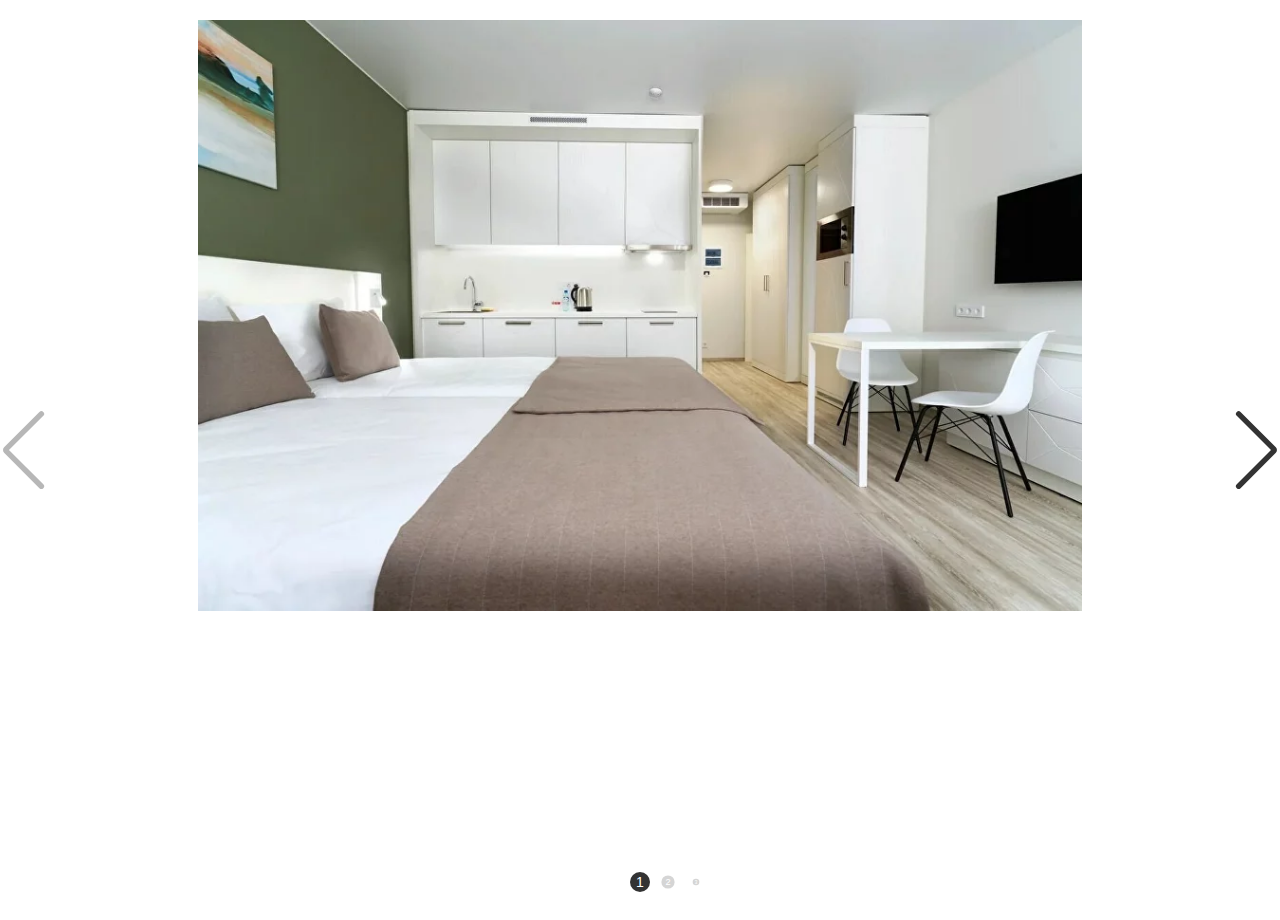
==== lab7/index.html @ e77c1f6b "done lab-7" ====
<!DOCTYPE html>
<html lang="en">
<head>
    <meta charset="UTF-8">
    <meta name="viewport" content="width=device-width, initial-scale=1.0">
    <!-- <link
    rel="stylesheet"
    href="https://cdn.jsdelivr.net/npm/swiper@11/swiper-bundle.min.css"
    /> -->
    <link rel="stylesheet" href="https://unpkg.com/swiper/swiper-bundle.min.css"/>
    <link rel="stylesheet" href="style.css">
    <title>Swiper</title>
</head>
<body>
    <div class="swiper-container">
        <div class="swiper-wrapper">
          <div class="swiper-slide">
            <img src="image_1.jpeg" alt="Картинка" />
          </div>
          <div class="swiper-slide">
            <img src="image_2.jpeg" alt="Картинка" />
          </div>
          <div class="swiper-slide">
            <img src="image_3.jpeg" alt="Картинка" />
          </div>
          <div class="swiper-slide">
            <img src="image_5.jpeg" alt="Картинка" />
          </div>
          <div class="swiper-slide">
            <img src="image_6.jpeg" alt="Картинка" />
          </div>
          <div class="swiper-slide">
            <img src="image_7.jpeg" alt="Картинка" />
          </div>
          <div class="swiper-slide">
            <img src="image_8.jpeg" alt="Картинка" />
          </div>
        </div>
        <!-- добавление стрелок для управления слайдером -->
        <div class="swiper-button-next"></div>
        <div class="swiper-button-prev"></div>
        <!-- добавление пагинации -->
        <div class="swiper-pagination"></div>
    </div>
    
    <!-- <div class="wrapper">
        <h1 class="title">Slider Swiper</h1>
        <div class="image-slider swiper-container">
            <div class="image-slider__wrapper swiper-wrapper">
                <div class="image-slider__slide swiper-slide">
                    <div class="image-slider__image">
                        <img src="image_1.jpeg" alt="Картинка">
                    </div>
                </div>
                <div class="image-slider__slide swiper-slide">
                    <div class="image-slider__image">
                        <img src="image_2.jpeg" alt="Картинка">
                    </div>
                </div>
                <div class="image-slider__slide swiper-slide">
                    <div class="image-slider__image">
                        <img src="image_3.jpeg" alt="Картинка">
                    </div>
                </div>
            </div>
        </div>
        <div class="swiper-button-prev"></div>
        <div class="swiper-button-next"></div>
    </div> -->
    <!-- <script src="https://cdn.jsdelivr.net/npm/swiper@11/swiper-bundle.min.js"></script> -->
    <script src="https://unpkg.com/swiper/swiper-bundle.min.js"></script>
    <script src="slider.js"></script>      
</body>
</html>
---- lab7/style.css ----
/* *,
*::before,
*::after {
    padding: 0;
    margin: 0;
    border: 0;
    box-sizing: border-box;
}

a {
    text-decoration: none;
}
ul,
ol,
li {
    list-style: none;
}
img {
    vertical-align: top;
}
h1,
h2,
h3,
h4,
h5,
h6 {
    font-weight: inherit;
    font-size: inherit;
} */

html,
body {
    height: 100%;
    line-height: 1;
    font-size: 14px;
    font-family: Arial, Helvetica, sans-serif;
}
.wrapper {
    padding: 30px;
    min-height: 100%;
}


/* title {
    font-size: 30px;
    font-weight: 700;
    color: #fff;
    margin: 0px 0px 30px 0px;
} */

.image-slider {
    padding: 30px 0 70px 0;
}
.image-slider__wrapper {
}
.image-slider__slide {

}
.image-slider__image {
    text-align: center;
}
.image-slider__image img {
    max-width: 100%;
}

.swiper-container {
    width: 100%;
    margin: 20px 0;
}
  
.swiper-slide {
    width: 100%;
    overflow: hidden; /* Обрезать изображения, если они не соответствуют размерам слайда */
}
  
.swiper-slide img {
    width: 70%;
    height: 60%;
    object-fit: cover; /* Сохраняет соотношение сторон изображения и обрезает его, чтобы оно полностью покрывало слайд */
    margin-left: auto;
    margin-right: auto;
    display: block;
}

/* по умолчанию стили стрелок реализованы с помощью иконочного шрифта и выводятся в псевдо-элемент after */
.swiper-button-prev::after,
.swiper-button-next::after {
    color: #333;
    font-size: 80px;
}

.swiper-pagination {
    margin-top: 50px;
}

.swiper-pagination-bullet {
    width: 20px;
    height: 20px;
    line-height: 20px;
    font-size: 14px;
    background-color: #333;
    color: #fff;
}
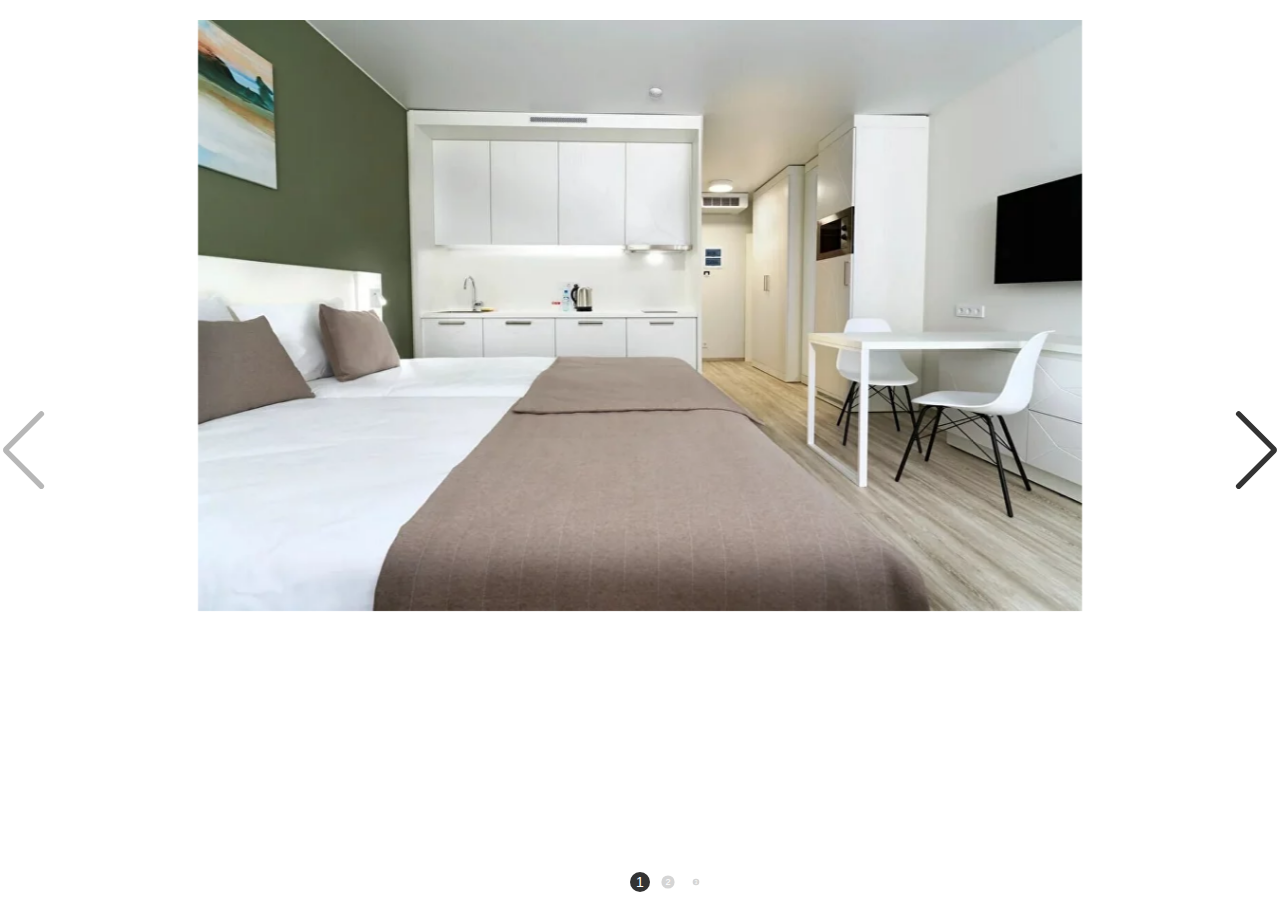
==== commit e96d43b5: "rework lab-7" ====
--- a/lab7/index.html
+++ b/lab7/index.html
@@ -3,10 +3,6 @@
 <head>
     <meta charset="UTF-8">
     <meta name="viewport" content="width=device-width, initial-scale=1.0">
-    <!-- <link
-    rel="stylesheet"
-    href="https://cdn.jsdelivr.net/npm/swiper@11/swiper-bundle.min.css"
-    /> -->
     <link rel="stylesheet" href="https://unpkg.com/swiper/swiper-bundle.min.css"/>
     <link rel="stylesheet" href="style.css">
     <title>Swiper</title>
@@ -42,32 +38,6 @@
         <!-- добавление пагинации -->
         <div class="swiper-pagination"></div>
     </div>
-    
-    <!-- <div class="wrapper">
-        <h1 class="title">Slider Swiper</h1>
-        <div class="image-slider swiper-container">
-            <div class="image-slider__wrapper swiper-wrapper">
-                <div class="image-slider__slide swiper-slide">
-                    <div class="image-slider__image">
-                        <img src="image_1.jpeg" alt="Картинка">
-                    </div>
-                </div>
-                <div class="image-slider__slide swiper-slide">
-                    <div class="image-slider__image">
-                        <img src="image_2.jpeg" alt="Картинка">
-                    </div>
-                </div>
-                <div class="image-slider__slide swiper-slide">
-                    <div class="image-slider__image">
-                        <img src="image_3.jpeg" alt="Картинка">
-                    </div>
-                </div>
-            </div>
-        </div>
-        <div class="swiper-button-prev"></div>
-        <div class="swiper-button-next"></div>
-    </div> -->
-    <!-- <script src="https://cdn.jsdelivr.net/npm/swiper@11/swiper-bundle.min.js"></script> -->
     <script src="https://unpkg.com/swiper/swiper-bundle.min.js"></script>
     <script src="slider.js"></script>      
 </body>
--- a/lab7/style.css
+++ b/lab7/style.css
@@ -1,33 +1,3 @@
-/* *,
-*::before,
-*::after {
-    padding: 0;
-    margin: 0;
-    border: 0;
-    box-sizing: border-box;
-}
-
-a {
-    text-decoration: none;
-}
-ul,
-ol,
-li {
-    list-style: none;
-}
-img {
-    vertical-align: top;
-}
-h1,
-h2,
-h3,
-h4,
-h5,
-h6 {
-    font-weight: inherit;
-    font-size: inherit;
-} */
-
 html,
 body {
     height: 100%;
@@ -40,18 +10,11 @@
     min-height: 100%;
 }
 
-
-/* title {
-    font-size: 30px;
-    font-weight: 700;
-    color: #fff;
-    margin: 0px 0px 30px 0px;
-} */
-
 .image-slider {
     padding: 30px 0 70px 0;
 }
 .image-slider__wrapper {
+
 }
 .image-slider__slide {
 
@@ -66,13 +29,14 @@
 .swiper-container {
     width: 100%;
     margin: 20px 0;
+    overflow-y: hidden; /* Обрезать изображения, если они не соответствуют размерам слайда */
+    overflow-x: hidden;
 }
-  
+
 .swiper-slide {
     width: 100%;
-    overflow: hidden; /* Обрезать изображения, если они не соответствуют размерам слайда */
 }
-  
+
 .swiper-slide img {
     width: 70%;
     height: 60%;
@@ -101,6 +65,3 @@
     background-color: #333;
     color: #fff;
 }
-
-
-  